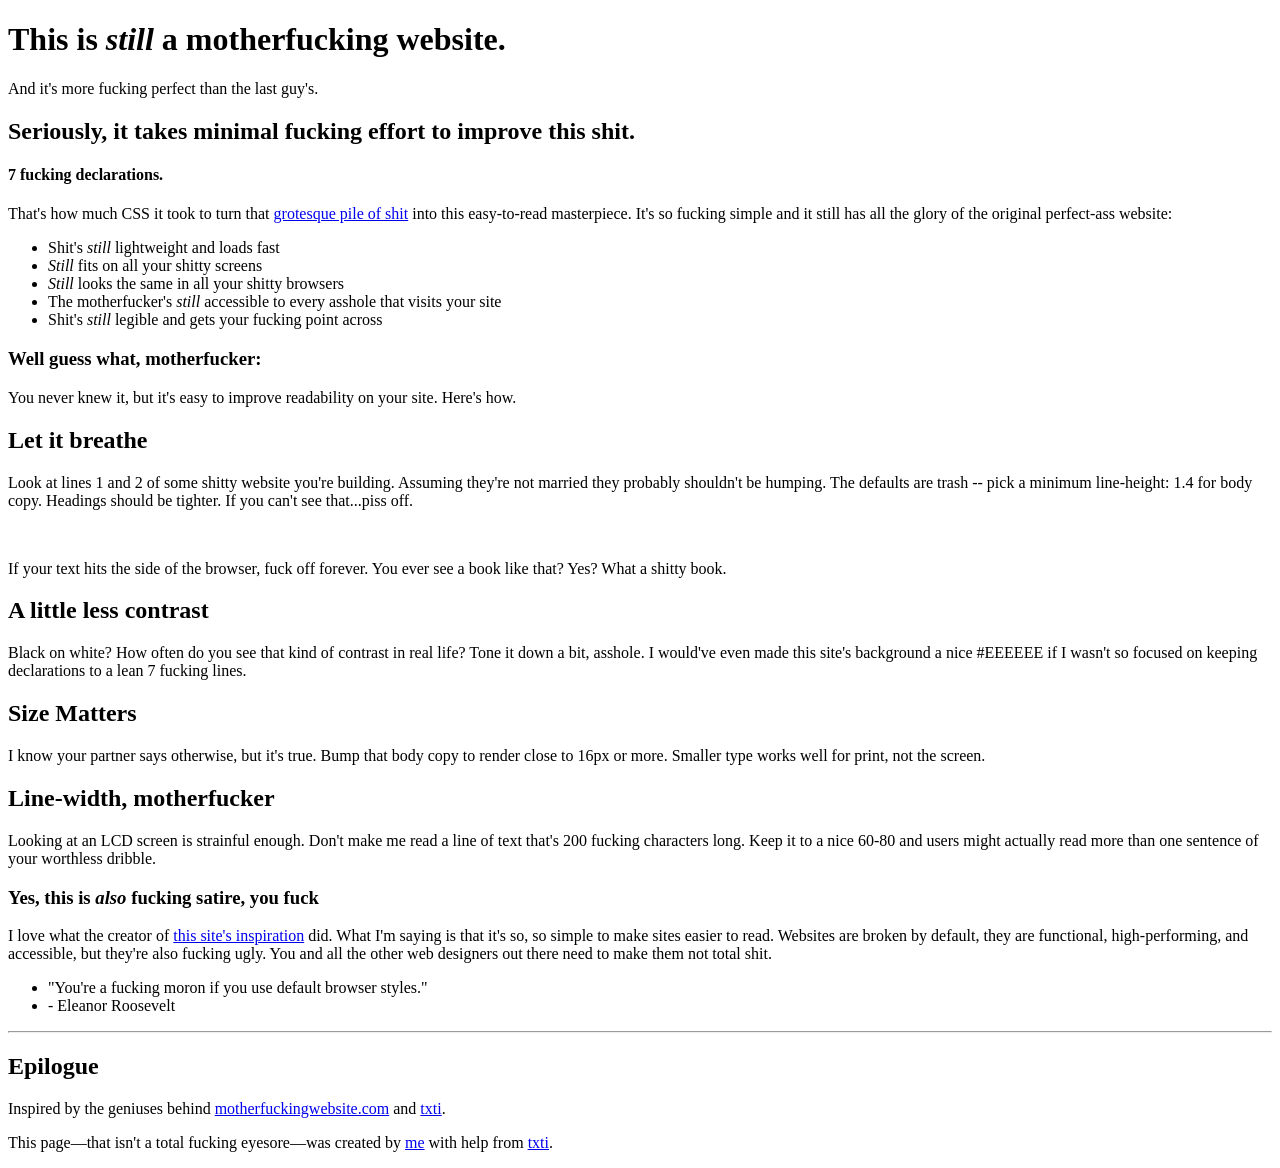
==== index.html @ eeba1642 "feat: done buoi1 file" ====
<!DOCTYPE html>
<html lang="en">
<head>
    <meta charset="UTF-8">
    <meta name="viewport" content="width=device-width, initial-scale=1.0">
    <title>Better Motherfucking Website</title>
</head>
<body>
    <h1>This is <em>still</em> a motherfucking website.</h1>
    <p>And it's more fucking perfect than the last guy's.</p>
    <h2>Seriously, it takes minimal fucking effort to improve this shit.</h2>
    <h4>7 fucking declarations.</h4>
    <p>That's how much CSS it took to turn that <a href="https://motherfuckingwebsite.com/">grotesque pile of shit</a> into this easy-to-read masterpiece. It's so fucking simple and it still has all the glory of the original perfect-ass website:</p>
    <ul>
        <li>Shit's <em>still</em> lightweight and loads fast</li>
        <li><em>Still</em> fits on all your shitty screens</li>
        <li><em>Still</em> looks the same in all your shitty browsers</li>
        <li>The motherfucker's <em>still</em> accessible to every asshole that visits your site</li>
        <li>Shit's <em>still</em> legible and gets your fucking point across</li>
    </ul>
    <h3>Well guess what, motherfucker:</h3>
    <p>You never knew it, but it's easy to improve readability on your site. Here's how.</p>
    <h2>Let it breathe</h2>
    <p>Look at lines 1 and 2 of some shitty website you're building. Assuming they're not married they probably shouldn't be humping. The defaults are trash -- pick a minimum <font-size="+2">line-height: 1.4</font-size=> for body copy. Headings should be tighter. If you can't see that...piss off.</p><br>
    <p>If your text hits the side of the browser, fuck off forever. You ever see a book like that? Yes? What a shitty book.</p>
    <h2>A little less contrast</h2>
    <p>Black on white? How often do you see that kind of contrast in real life? Tone it down a bit, asshole. I would've even made this site's background a nice #EEEEEE if I wasn't so focused on keeping declarations to a lean 7 fucking lines.</p>
    <h2>Size Matters</h2>
    <p>I know your partner says otherwise, but it's true. Bump that body copy to render close to 16px or more. Smaller type works well for print, not the screen.</p>
    <h2>Line-width, motherfucker</h2>
    <p>Looking at an LCD screen is strainful enough. Don't make me read a line of text that's 200 fucking characters long. Keep it to a nice 60-80 and users might actually read more than one sentence of your worthless dribble.</p>
    <h3>Yes, this is <em>also</em> fucking satire, you fuck</h3>
    <p>I love what the creator of <a href="https://motherfuckingwebsite.com/">this site's inspiration</a> did. What I'm saying is that it's so, so simple to make sites easier to read. Websites are broken by default, they are functional, high-performing, and accessible, but they're also fucking ugly. You and all the other web designers out there need to make them not total shit.</p>
    <ul>
        <li>"You're a fucking moron if you use default browser styles."</li>
        <li>- Eleanor Roosevelt</li>
    </ul>
    <hr>
    <h2>Epilogue</h2>
    <p>Inspired by the geniuses behind <a href="https://motherfuckingwebsite.com/">motherfuckingwebsite.com</a> and <a href="https://txti.es/">txti</a>.</p>
    <p>This page—that isn't a total fucking eyesore—was created by <a href="https://x.com/drew_mc">me</a> with help from <a href="https://x.com/gabehammersmith">txti</a>.</p>
</body>
</html>
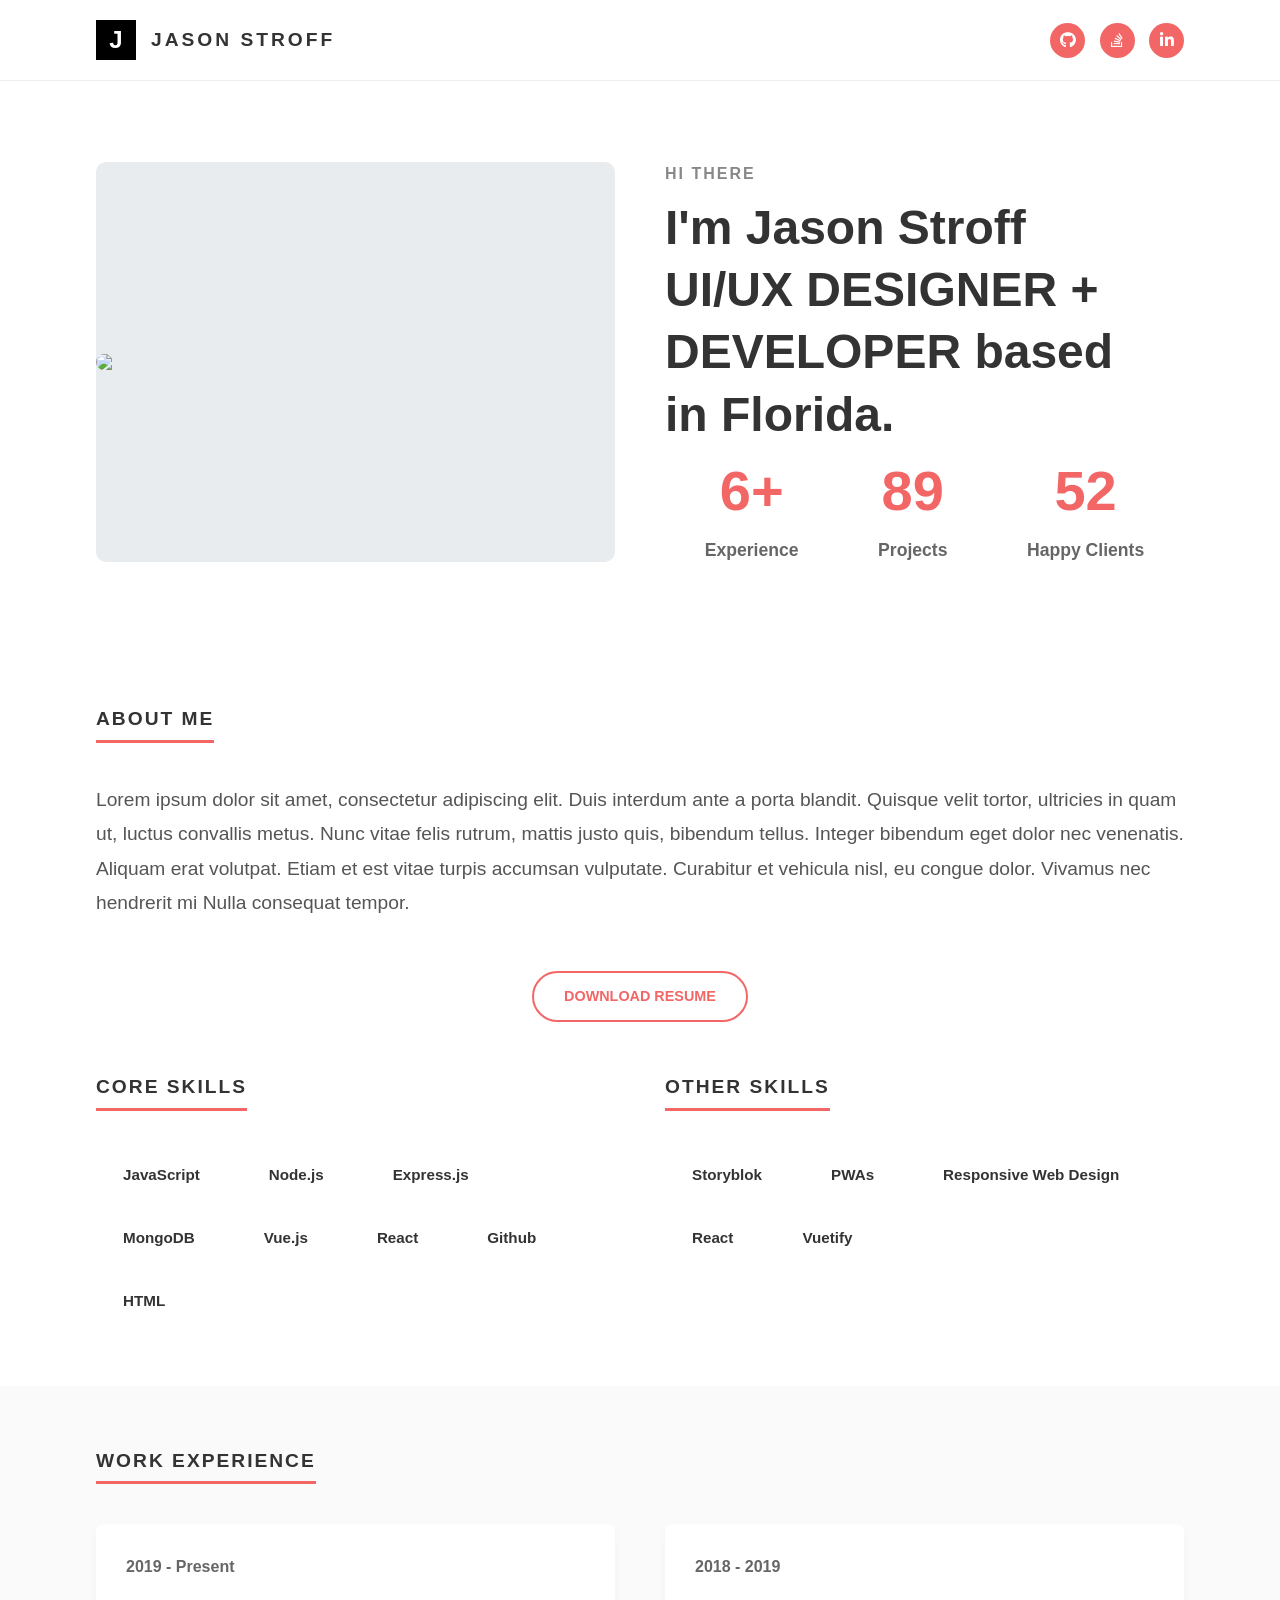
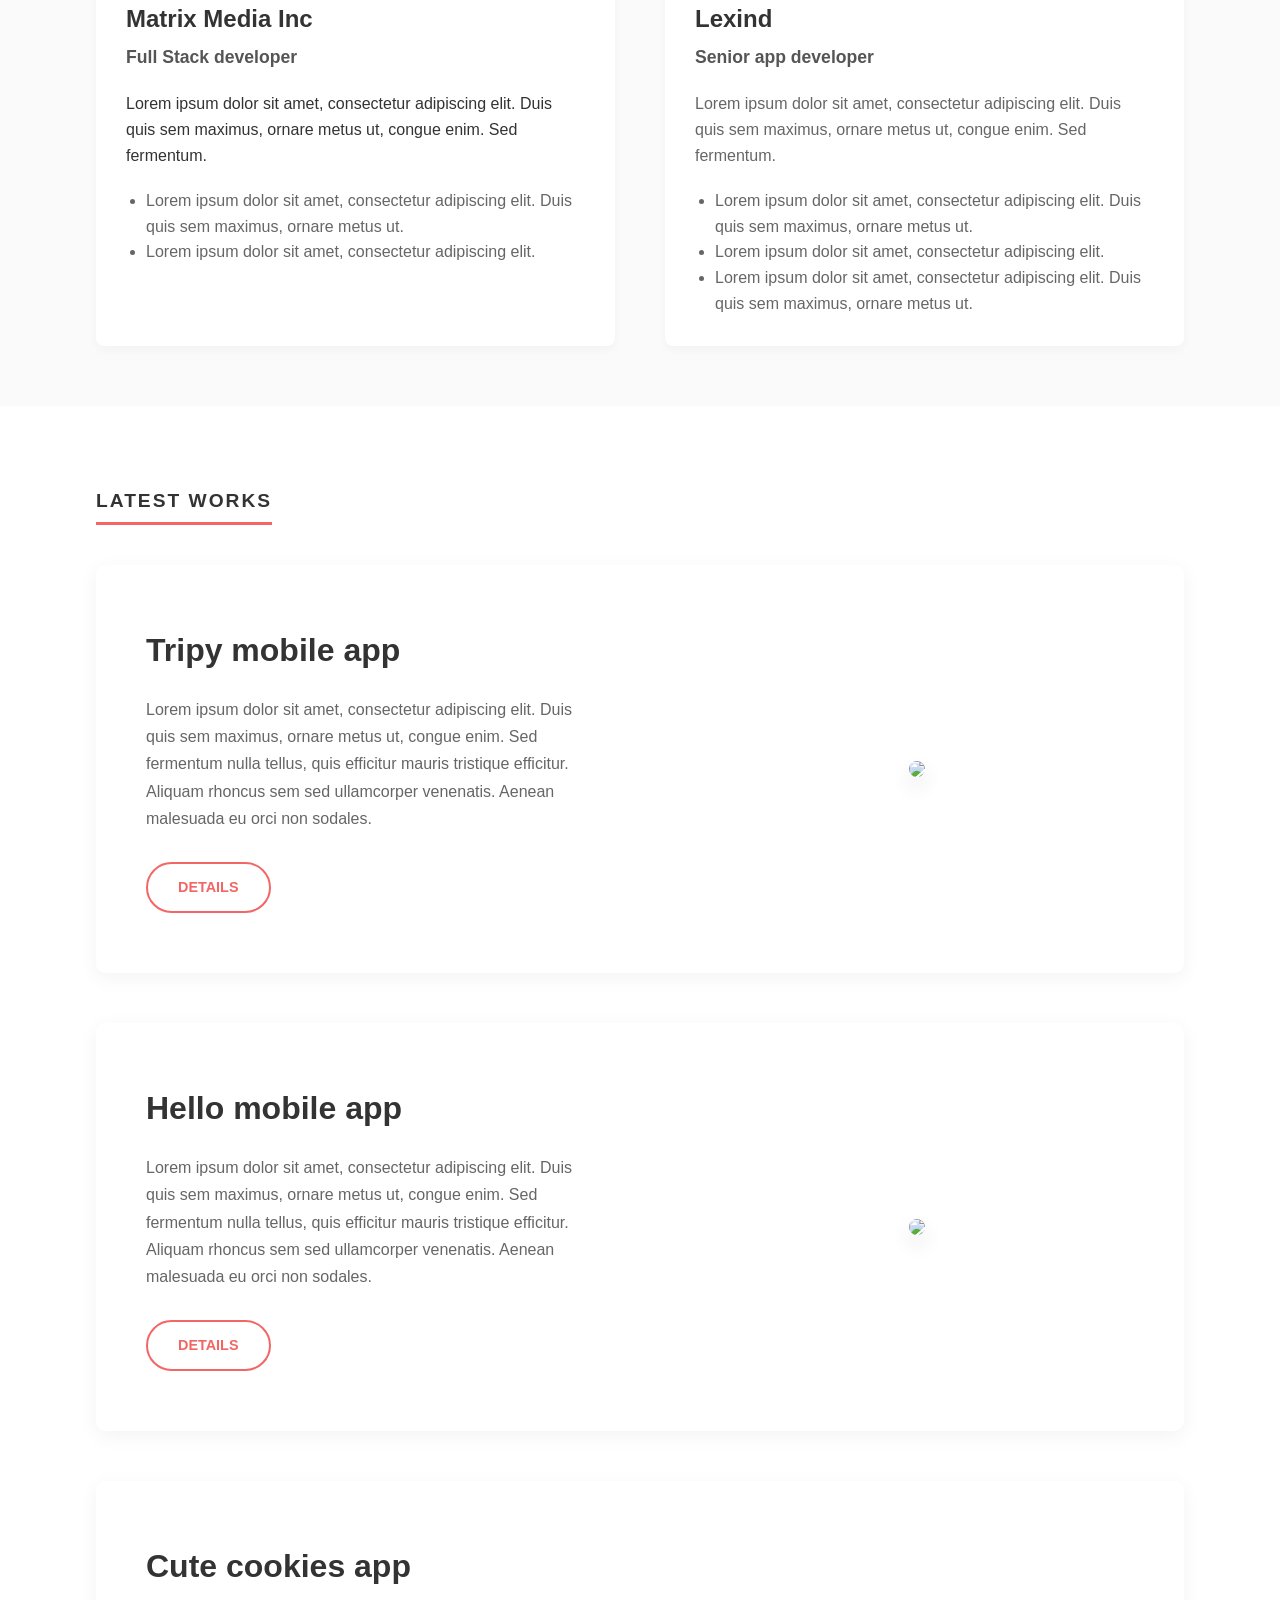
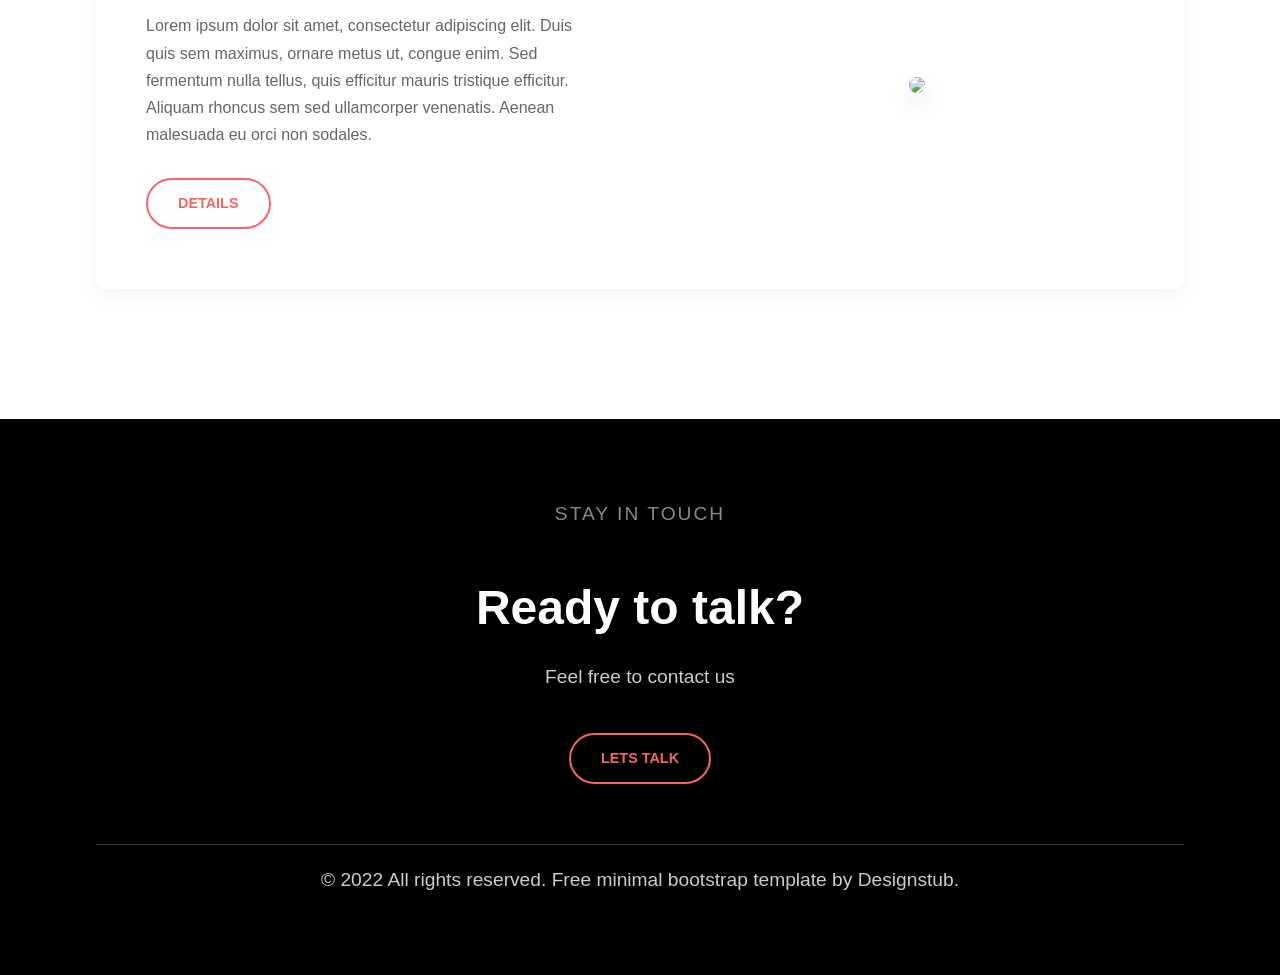
==== commit 917d9c66: "btvn buoi 4" ====
--- a/index.html
+++ b/index.html
@@ -3,41 +3,477 @@
 <head>
     <meta charset="UTF-8">
     <meta name="viewport" content="width=device-width, initial-scale=1.0">
-    <title>Better Motherfucking Website</title>
+    <title>Jason Stroff - Portfolio</title>
+    <link rel="stylesheet" href="https://cdnjs.cloudflare.com/ajax/libs/font-awesome/6.4.0/css/all.min.css">
+    
+    <style>
+        * {
+            margin: 0;
+            padding: 0;
+            box-sizing: border-box;
+        }
+
+        body {
+            font-family: Arial, sans-serif;
+            color: #333;
+            line-height: 1.6;
+            background-color: #fff;
+        }
+
+        .container {
+            width: 85%;
+            max-width: 1100px;
+            margin: 0 auto;
+        }
+
+        .text-center {
+            text-align: center;
+        }
+
+        .section-title {
+            margin-bottom: 40px;
+        }
+
+        .section-title h2 {
+            font-size: 1.2rem;
+            letter-spacing: 2px;
+            display: inline-block;
+            border-bottom: 3px solid #f26666;
+            padding-bottom: 5px;
+        }
+
+        .btn-outline {
+            display: inline-block;
+            padding: 12px 30px;
+            border: 2px solid #f26666;
+            color: #f26666;
+            text-decoration: none;
+            border-radius: 30px;
+            font-weight: bold;
+            font-size: 0.9rem;
+            transition: 0.3s;
+        }
+
+        .btn-outline:hover {
+            background-color: #f26666;
+            color: white;
+        }
+
+        .header {
+            border-bottom: 1px solid #eee;
+            padding: 20px 0;
+        }
+
+        .header-container {
+            display: flex;
+            justify-content: space-between;
+            align-items: center;
+        }
+
+        .logo-area {
+            display: flex;
+            align-items: center;
+            gap: 15px;
+        }
+
+        .logo-icon {
+            background-color: #000;
+            color: #fff;
+            width: 40px;
+            height: 40px;
+            display: flex;
+            align-items: center;
+            justify-content: center;
+            font-weight: bold;
+            font-size: 1.5rem;
+        }
+
+        .logo-text {
+            font-size: 1.2rem;
+            letter-spacing: 3px;
+        }
+
+        .social-icons a {
+            color: white;
+            background-color: #f26666;
+            width: 35px;
+            height: 35px;
+            display: inline-flex;
+            align-items: center;
+            justify-content: center;
+            border-radius: 50%;
+            margin-left: 10px;
+            text-decoration: none;
+        }
+
+        .hero {
+            display: flex;
+            align-items: center;
+            gap: 50px;
+            padding: 80px 0;
+        }
+
+        .hero-image {
+            flex: 1;
+            min-height: 400px; 
+            background-color: #e9ecef;
+            border-radius: 10px;
+            display: flex;
+            align-items: center;
+            justify-content: center;
+            color: #999;
+        }
+
+        .hero-image img {
+            width: 100%;
+            border-radius: 10px;
+        }
+
+        .hero-text {
+            flex: 1;
+        }
+
+        .hero-text .subtitle {
+            font-weight: bold;
+            color: #888;
+            letter-spacing: 2px;
+            margin-bottom: 10px;
+        }
+
+        .hero-text h2 {
+            font-size: 3rem;
+            line-height: 1.3;
+        }
+
+        .stats {
+            background-color: #f8f9fa;
+            padding: 40px 0;
+            border-top: 1px solid #eee;
+            border-bottom: 1px solid #eee;
+        }
+
+        .stats-container {
+            display: flex;
+            justify-content: space-around;
+            text-align: center;
+        }
+
+        .stat-item h3 {
+            font-size: 3.5rem;
+            color: #f26666;
+        }
+
+        .stat-item p {
+            font-size: 1.1rem;
+            color: #666;
+            font-weight: bold;
+        }
+
+        .about {
+            padding: 60px 0;
+        }
+
+        .about-desc {
+            font-size: 1.2rem;
+            color: #555;
+            line-height: 1.8;
+            margin-bottom: 50px;
+        }
+        
+        .skills-layout {
+            display: flex; 
+            gap: 50px;
+        }
+
+        .skills-column {
+            flex: 1;
+        }
+
+        .skills-pills {
+            display: flex;
+            flex-wrap: wrap;
+            gap: 15px;
+        }
+
+        .skills-pills span {
+            border: 2px solid white;
+            padding: 10px 25px;
+            border-radius: 30px;
+            font-size: 0.95rem;
+            color: #333;
+            font-weight: bold;
+            background-color: white;
+        }
+
+        .experience {
+            padding: 60px 0;
+            background-color: #fafafa;
+        }
+
+        .exp-layout {
+            display: flex;
+            gap: 50px;
+        }
+
+        .exp-item {
+            flex: 1;
+            background-color: #fff;
+            padding: 30px;
+            border-radius: 8px;
+            box-shadow: 0 4px 10px rgba(0,0,0,0.03);
+        }
+
+        .exp-date {
+            font-weight: bold;
+            color: #f26666;
+            margin-bottom: 10px;
+        }
+
+        .exp-item h3 {
+            font-size: 1.5rem; 
+            margin-bottom: 5px; 
+        }
+
+        .exp-item h4 { 
+            font-size: 1.1rem; 
+            color: #555; 
+            margin-bottom: 20px; 
+        }
+
+        .exp-item p { 
+            color: #666;
+            margin-bottom: 20px; 
+        }
+
+        .exp-item ul { 
+            padding-left: 20px; 
+            color: #666; 
+        }
+
+        .works {
+            padding: 80px 0;
+        }
+
+        .work-item {
+            display: flex; 
+            align-items: stretch; 
+            margin-bottom: 50px;
+            border-radius: 10px;
+            overflow: hidden;
+            box-shadow: 0 5px 20px rgba(0,0,0,0.05); 
+        }
+        
+        .work-item:nth-child(even) {
+            flex-direction: row;
+        }
+
+        .work-text {
+            flex: 1;
+            padding: 60px 50px;
+            background-color: #fff;
+        }
+
+        .work-text h3 { 
+            font-size: 2rem; 
+            margin-bottom: 20px; 
+        }
+
+        .work-text p { 
+            color: #666; 
+            margin-bottom: 30px; 
+            line-height: 1.7;
+        }
+        
+        .work-image {
+            flex: 1;
+            min-height: 400px; 
+            display: flex;
+            align-items: center;
+            justify-content: center;
+            padding: 40px;
+        }
+        
+        .work-image img {
+            max-width: 100%;
+            border-radius: 10px;
+            box-sizing: border-box;
+            box-shadow: 0 10px 20px rgba(0,0,0,0.1);
+        }
+
+        .footer {
+            background-color: #000;
+            color: #fff;
+            padding: 80px 0 40px;
+        }
+        .footer h2{ 
+            font-size: 3rem; 
+            margin: 15px 0; 
+        }
+
+        .footer p{ 
+            font-size: 1.2rem; 
+            margin-bottom: 40px; 
+            color: #ccc; 
+        }
+
+        .footer .btn-outline{ 
+            border-color: #f26666; 
+            color: #f26666; 
+            margin-bottom: 60px; 
+        }
+
+        .footer .btn-outline:hover{
+            background-color: #f26666;  
+            color: white;
+        }
+
+        .copyright {
+            border-top: 1px solid #333;
+            padding-top: 20px;
+            font-size: 0.9rem;
+            color: #666;
+        }
+    </style>
 </head>
 <body>
-    <h1>This is <em>still</em> a motherfucking website.</h1>
-    <p>And it's more fucking perfect than the last guy's.</p>
-    <h2>Seriously, it takes minimal fucking effort to improve this shit.</h2>
-    <h4>7 fucking declarations.</h4>
-    <p>That's how much CSS it took to turn that <a href="https://motherfuckingwebsite.com/">grotesque pile of shit</a> into this easy-to-read masterpiece. It's so fucking simple and it still has all the glory of the original perfect-ass website:</p>
-    <ul>
-        <li>Shit's <em>still</em> lightweight and loads fast</li>
-        <li><em>Still</em> fits on all your shitty screens</li>
-        <li><em>Still</em> looks the same in all your shitty browsers</li>
-        <li>The motherfucker's <em>still</em> accessible to every asshole that visits your site</li>
-        <li>Shit's <em>still</em> legible and gets your fucking point across</li>
-    </ul>
-    <h3>Well guess what, motherfucker:</h3>
-    <p>You never knew it, but it's easy to improve readability on your site. Here's how.</p>
-    <h2>Let it breathe</h2>
-    <p>Look at lines 1 and 2 of some shitty website you're building. Assuming they're not married they probably shouldn't be humping. The defaults are trash -- pick a minimum <font-size="+2">line-height: 1.4</font-size=> for body copy. Headings should be tighter. If you can't see that...piss off.</p><br>
-    <p>If your text hits the side of the browser, fuck off forever. You ever see a book like that? Yes? What a shitty book.</p>
-    <h2>A little less contrast</h2>
-    <p>Black on white? How often do you see that kind of contrast in real life? Tone it down a bit, asshole. I would've even made this site's background a nice #EEEEEE if I wasn't so focused on keeping declarations to a lean 7 fucking lines.</p>
-    <h2>Size Matters</h2>
-    <p>I know your partner says otherwise, but it's true. Bump that body copy to render close to 16px or more. Smaller type works well for print, not the screen.</p>
-    <h2>Line-width, motherfucker</h2>
-    <p>Looking at an LCD screen is strainful enough. Don't make me read a line of text that's 200 fucking characters long. Keep it to a nice 60-80 and users might actually read more than one sentence of your worthless dribble.</p>
-    <h3>Yes, this is <em>also</em> fucking satire, you fuck</h3>
-    <p>I love what the creator of <a href="https://motherfuckingwebsite.com/">this site's inspiration</a> did. What I'm saying is that it's so, so simple to make sites easier to read. Websites are broken by default, they are functional, high-performing, and accessible, but they're also fucking ugly. You and all the other web designers out there need to make them not total shit.</p>
-    <ul>
-        <li>"You're a fucking moron if you use default browser styles."</li>
-        <li>- Eleanor Roosevelt</li>
-    </ul>
-    <hr>
-    <h2>Epilogue</h2>
-    <p>Inspired by the geniuses behind <a href="https://motherfuckingwebsite.com/">motherfuckingwebsite.com</a> and <a href="https://txti.es/">txti</a>.</p>
-    <p>This page—that isn't a total fucking eyesore—was created by <a href="https://x.com/drew_mc">me</a> with help from <a href="https://x.com/gabehammersmith">txti</a>.</p>
+    <header class="header">
+        <div class="container header-container">
+            <div class="logo-area">
+                <div class="logo-icon">J</div>
+                <h1 class="logo-text">JASON STROFF</h1>
+            </div>
+            <div class="social-icons">
+                <a href="#"><i class="fa-brands fa-github"></i></a>
+                <a href="#"><i class="fa-brands fa-stack-overflow"></i></a>
+                <a href="#"><i class="fa-brands fa-linkedin-in"></i></a>
+            </div>
+        </div>
+    </header>
+
+    <section class="hero container">
+        <div class="hero-image">
+            <img src = "https://www.cornerstonemontgomery.org/wp-content/uploads/2022/10/pexels-monstera-5384429@2x.png">
+        </div>
+        <div class="hero-text">
+            <p class="subtitle">HI THERE</p>
+            <h2>I'm Jason Stroff<br>UI/UX DESIGNER +<br>DEVELOPER based<br>in Florida.</h2>
+            <div class="stats-container">
+                <div class="stat-item">
+                    <h3>6+</h3><p>Experience</p>
+                </div>
+                <div class="stat-item">
+                    <h3>89</h3><p>Projects</p>
+                </div>
+                <div class="stat-item">
+                    <h3>52</h3><p>Happy Clients</p>
+                </div>
+            </div>
+        </div>
+    </section>
+
+
+    <section class="about container">
+        <div class="section-title"><h2>ABOUT ME</h2></div>
+        <p class="about-desc">Lorem ipsum dolor sit amet, consectetur adipiscing elit. Duis interdum ante a porta blandit. Quisque velit tortor, ultricies in quam ut, luctus convallis metus. Nunc vitae felis rutrum, mattis justo quis, bibendum tellus. Integer bibendum eget dolor nec venenatis. Aliquam erat volutpat. Etiam et est vitae turpis accumsan vulputate. Curabitur et vehicula nisl, eu congue dolor. Vivamus nec hendrerit mi Nulla consequat tempor.</p>
+        
+        <div class="text-center" style="margin-bottom: 50px;">
+            <a href="#" class="btn-outline">DOWNLOAD RESUME</a>
+        </div>
+
+        <div class="skills-layout">
+            <div class="skills-column">
+                <div class="section-title"><h2>CORE SKILLS</h2></div>
+                <div class="skills-pills">
+                    <span>JavaScript</span><span>Node.js</span><span>Express.js</span>
+                    <span>MongoDB</span><span>Vue.js</span><span>React</span>
+                    <span>Github</span><span>HTML</span>
+                </div>
+            </div>
+            <div class="skills-column">
+                <div class="section-title"><h2>OTHER SKILLS</h2></div>
+                <div class="skills-pills">
+                    <span>Storyblok</span><span>PWAs</span>
+                    <span>Responsive Web Design</span><span>React</span><span>Vuetify</span>
+                </div>
+            </div>
+        </div>
+    </section>
+
+    <section class="experience">
+        <div class="container">
+            <div class="section-title"><h2>WORK EXPERIENCE</h2></div>
+            <div class="exp-layout">
+                <div class="exp-item">
+                    <p class="exp-date">2019 - Present</p>
+                    <h3>Matrix Media Inc</h3>
+                    <h4>Full Stack developer</h4>
+                    <p></p>Lorem ipsum dolor sit amet, consectetur adipiscing elit. Duis quis sem maximus, ornare metus ut, congue enim. Sed fermentum.</p>
+                    <ul>
+                        <li>Lorem ipsum dolor sit amet, consectetur adipiscing elit. Duis quis sem maximus, ornare metus ut.</li>
+                        <li>Lorem ipsum dolor sit amet, consectetur adipiscing elit.</li>
+                    </ul>
+                </div>
+                <div class="exp-item">
+                    <p class="exp-date">2018 - 2019</p>
+                    <h3>Lexind</h3>
+                    <h4>Senior app developer</h4>
+                    <p>Lorem ipsum dolor sit amet, consectetur adipiscing elit. Duis quis sem maximus, ornare metus ut, congue enim. Sed fermentum.</p>
+                    <ul>
+                        <li>Lorem ipsum dolor sit amet, consectetur adipiscing elit. Duis quis sem maximus, ornare metus ut.</li>
+                        <li>Lorem ipsum dolor sit amet, consectetur adipiscing elit.</li>
+                        <li>Lorem ipsum dolor sit amet, consectetur adipiscing elit. Duis quis sem maximus, ornare metus ut.</li>
+                    </ul>
+                </div>
+            </div>
+        </div>
+    </section>
+
+    <section class="works container">
+        <div class="section-title"><h2>LATEST WORKS</h2></div>
+        
+        <div class="work-item">
+            <div class="work-text">
+                <h3>Tripy mobile app</h3>
+                <p>Lorem ipsum dolor sit amet, consectetur adipiscing elit. Duis quis sem maximus, ornare metus ut, congue enim. Sed fermentum nulla tellus, quis efficitur mauris tristique efficitur. Aliquam rhoncus sem sed ullamcorper venenatis. Aenean malesuada eu orci non sodales.</p>
+                <a href="#" class="btn-outline">DETAILS</a>
+            </div>
+            <div class="work-image bg-blue">
+                <img src = "https://appie-gryo.netlify.app/img/about-thumb.png">
+            </div>
+        </div>
+
+        <div class="work-item">
+            <div class="work-text">
+                <h3>Hello mobile app</h3>
+                <p>Lorem ipsum dolor sit amet, consectetur adipiscing elit. Duis quis sem maximus, ornare metus ut, congue enim. Sed fermentum nulla tellus, quis efficitur mauris tristique efficitur. Aliquam rhoncus sem sed ullamcorper venenatis. Aenean malesuada eu orci non sodales.</p>
+                <a href="#" class="btn-outline">DETAILS</a>
+            </div>
+            <div class="work-image bg-green">
+                <img src = "https://cdn.dribbble.com/userupload/29116706/file/original-5b752d31aaa27f7f34da79ad14d358fa.jpg?resize=1600x1200">
+            </div>
+        </div>
+
+        <div class="work-item">
+            <div class="work-text">
+                <h3>Cute cookies app</h3>
+                <p>Lorem ipsum dolor sit amet, consectetur adipiscing elit. Duis quis sem maximus, ornare metus ut, congue enim. Sed fermentum nulla tellus, quis efficitur mauris tristique efficitur. Aliquam rhoncus sem sed ullamcorper venenatis. Aenean malesuada eu orci non sodales.</p>
+                <a href="#" class="btn-outline">DETAILS</a>
+            </div>
+            <div class="work-image bg-pink">
+                <img src = "https://i.pinimg.com/736x/02/78/3c/02783c1aba7724473158c8582b24f70d.jpg">
+            </div>
+        </div>
+    </section>
+
+    <footer class="footer">
+        <div class="container text-center">
+            <p style="letter-spacing: 2px; color: #888;">STAY IN TOUCH</p>
+            <h2>Ready to talk?</h2>
+            <p>Feel free to contact us</p>
+            <a href="#" class="btn-outline">LETS TALK</a>
+            <p class="copyright">© 2022 All rights reserved. Free minimal bootstrap template by Designstub.</p>
+        </div>
+    </footer>
+
 </body>
 </html>
